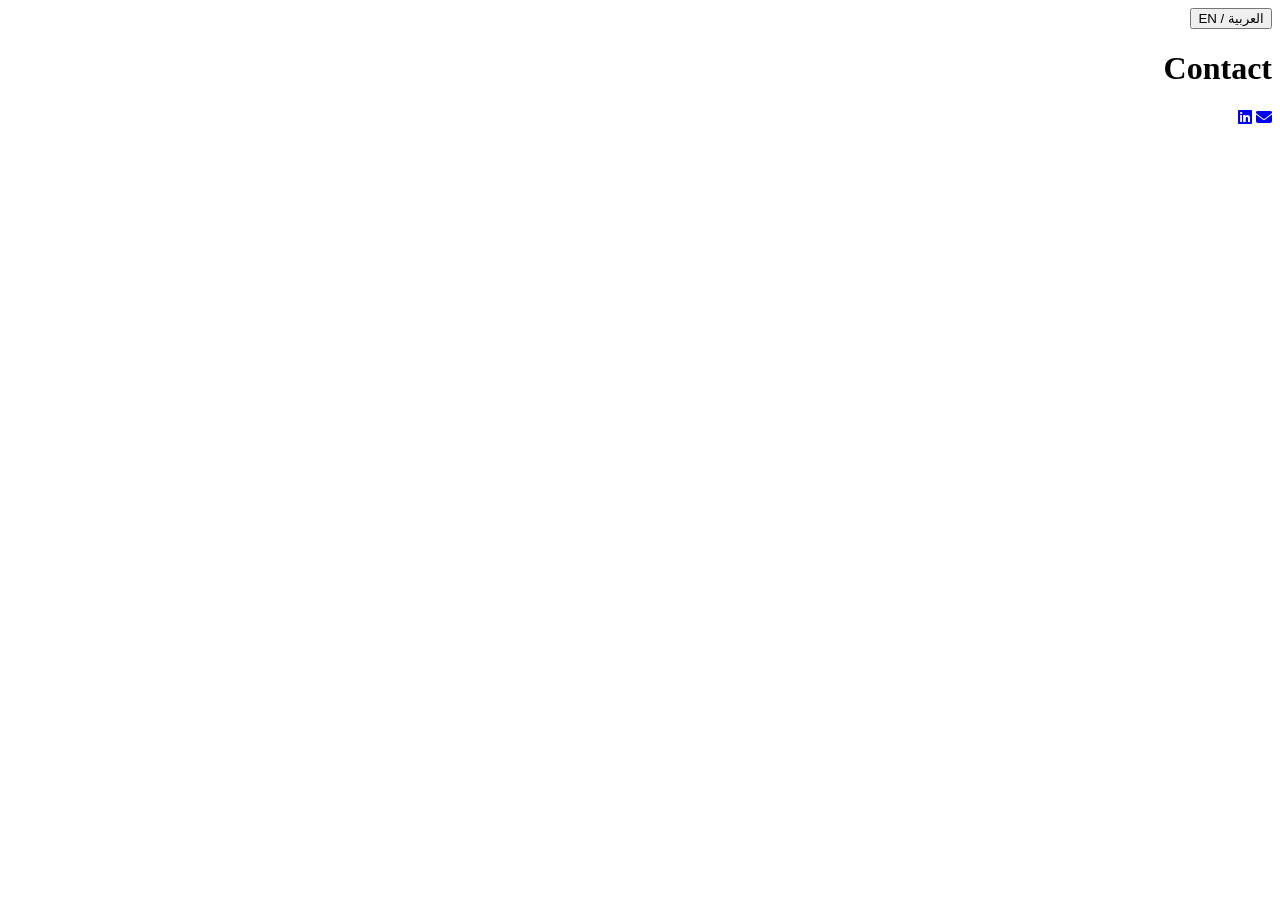
==== contact.html @ 06b18717 "Upload website files" ====
<!DOCTYPE html>
<html lang="ar" dir="rtl">
<head>
    <meta charset="UTF-8">
    <title>Contact - Leen Albutehy</title>
    <link rel="stylesheet" href="https://cdnjs.cloudflare.com/ajax/libs/font-awesome/6.5.1/css/all.min.css">
    <link rel="stylesheet" href="style.css">
</head>
<body>
    <button id="lang-toggle">العربية / EN</button>

    <h1 data-en="Contact" data-ar="للتواصل">Contact</h1>
    <div id="contact-icons">
        <a href="mailto:leensulaimann@gmail.com"><i class="fa-solid fa-envelope"></i></a>
        <a href="https://www.linkedin.com/in/leen-albutehy-75a9b6298"><i class="fa-brands fa-linkedin"></i></a>
    </div>

    <script src="script.js"></script>
</body>
</html>
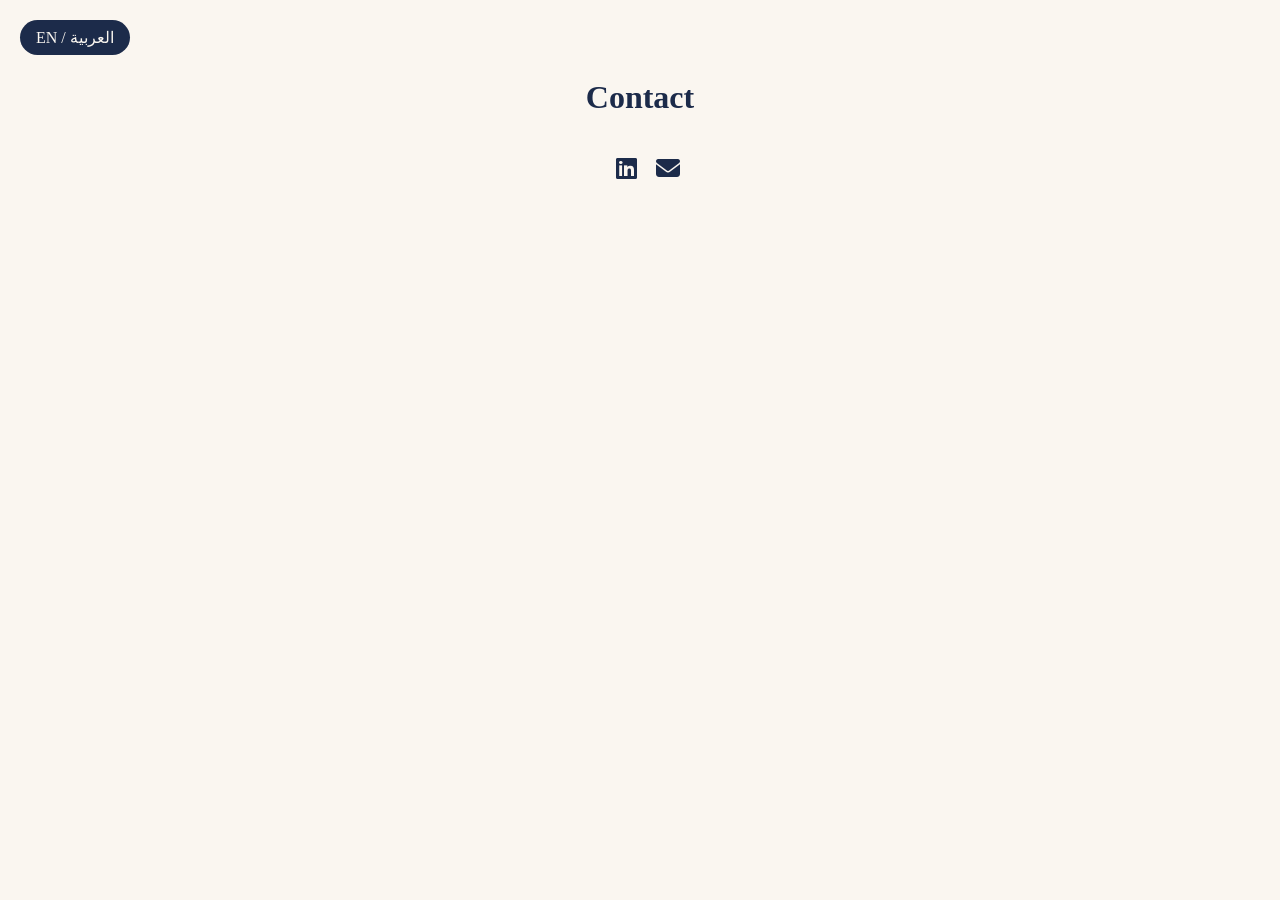
==== commit 19b575cd: "Update contact.html" ====
--- a/contact.html
+++ b/contact.html
@@ -2,6 +2,7 @@
 <html lang="ar" dir="rtl">
 <head>
     <meta charset="UTF-8">
+    <meta name="viewport" content="width=device-width, initial-scale=1.0">
     <title>Contact - Leen Albutehy</title>
     <link rel="stylesheet" href="https://cdnjs.cloudflare.com/ajax/libs/font-awesome/6.5.1/css/all.min.css">
     <link rel="stylesheet" href="style.css">
@@ -17,4 +18,4 @@
 
     <script src="script.js"></script>
 </body>
-</html>+</html>
--- a/style.css
+++ b/style.css
@@ -0,0 +1,229 @@
+body {
+    background-color: #faf6f0;
+    color: #1c2b4a;
+    font-family: 'Georgia', serif;
+    padding: 40px;
+    padding-bottom: 0;
+    line-height: 1.8;
+    text-align: center;
+}
+
+a {
+    color: #1c2b4a;
+}
+h1 {
+    text-align: center;
+}
+button {
+    background-color: #1c2b4a;
+    color: #faf6f0;
+    border: none;
+    padding: 12px 30px;
+    font-family: 'Georgia', serif;
+    font-size: 16px;
+    border-radius: 25px;
+    cursor: pointer;
+}
+
+button:hover {
+    background-color: #6b5238;
+}
+h2 {
+    margin-top: 50px;
+    font-size: 24px;
+    letter-spacing: 1px;
+}
+
+ul {
+    list-style-type: none;
+    padding: 0;
+}
+
+li {
+    margin-bottom: 8px;
+}
+#contact-icons a {
+    font-size: 24px;
+    margin-left: 15px;
+    transition: color 0.3s;
+    color: #1c2b4a;
+}
+
+#contact-icons a:hover {
+    color: #4a3728;
+}
+#logo {
+    width: 240px;
+    display: block;
+    margin: 0 auto;
+}
+footer {
+    background-color: #1c2b4a;
+    color: #faf6f0;
+    text-align: center;
+    padding: 15px;
+    width: 100vw;
+    position: relative;
+    left: 50%;
+    right: 50%;
+    margin-left: -50vw;
+    margin-right: -50vw;
+    margin-top: 60px;
+    margin-bottom: 0;
+}
+footer h2 {
+    color: #faf6f0;
+}
+
+@keyframes fadeIn {
+    from {
+        opacity: 0;
+        transform: translateY(20px);
+    }
+    to {
+        opacity: 1;
+        transform: translateY(0);
+    }
+}
+
+#logo {
+    animation: fadeIn 1s ease-out;
+}
+
+body > p {
+    animation: fadeIn 1s ease-out 0.3s;
+    animation-fill-mode: backwards;
+}
+
+body > a {
+    animation: fadeIn 1s ease-out 0.6s;
+    animation-fill-mode: backwards;
+}
+
+h2 {
+    animation: fadeIn 1s ease-out;
+    animation-fill-mode: backwards;
+}
+#lang-toggle {
+    position: absolute;
+    top: 20px;
+    left: 20px;
+    background-color: #1c2b4a;
+    color: #faf6f0;
+    border: none;
+    padding: 8px 16px;
+    border-radius: 20px;
+    cursor: pointer;
+    font-family: 'Georgia', serif;
+}
+#menu-container {
+    position: absolute;
+    top: 20px;
+    right: 20px;
+}
+
+#menu-toggle {
+    background-color: #1c2b4a;
+    color: #faf6f0;
+    border: none;
+    padding: 8px 16px;
+    border-radius: 20px;
+    cursor: pointer;
+    font-size: 20px;
+}
+
+#menu-list {
+    display: none;
+    list-style-type: none;
+    padding: 10px;
+    margin-top: 10px;
+    background-color: #ffffff;
+    border: 1px solid #1c2b4a;
+    border-radius: 10px;
+    text-align: right;
+}
+
+#menu-list li {
+    padding: 8px 15px;
+    cursor: pointer;
+}
+
+#menu-list li:hover {
+    background-color: #faf6f0;
+}
+
+#menu-list.show {
+    display: block;
+}
+footer #contact-icons a {
+    color: #faf6f0;
+}
+#back-to-top {
+    position: fixed;
+    bottom: 30px;
+    right: 30px;
+    background-color: #1c2b4a;
+    color: #faf6f0;
+    border: none;
+    width: 45px;
+    height: 45px;
+    border-radius: 50%;
+    font-size: 20px;
+    cursor: pointer;
+    display: none;
+}
+
+#back-to-top.show {
+    display: block;
+}
+@media (max-width: 768px) {
+    body {
+        padding: 20px;
+    }
+
+    #logo {
+        width: 150px;
+    }
+
+    h1 {
+        font-size: 24px;
+    }
+
+h2 {
+    font-size: 20px;
+}
+
+h1 {
+    font-size: 28px;
+}
+p {
+    font-size: 18px;
+    padding: 0 15px;
+    line-height: 1.6;
+}
+
+    #menu-container {
+        top: 10px;
+        right: 10px;
+    }
+
+    #lang-toggle {
+        top: 10px;
+        left: 10px;
+        font-size: 14px;
+        padding: 6px 12px;
+    }
+
+    footer {
+        padding: 10px;
+    }
+
+#menu-list {
+    width: 150px;
+    position: absolute;
+    top: 45px;
+    right: 0;
+    background-color: #ffffff;
+    z-index: 10;
+}  
+}
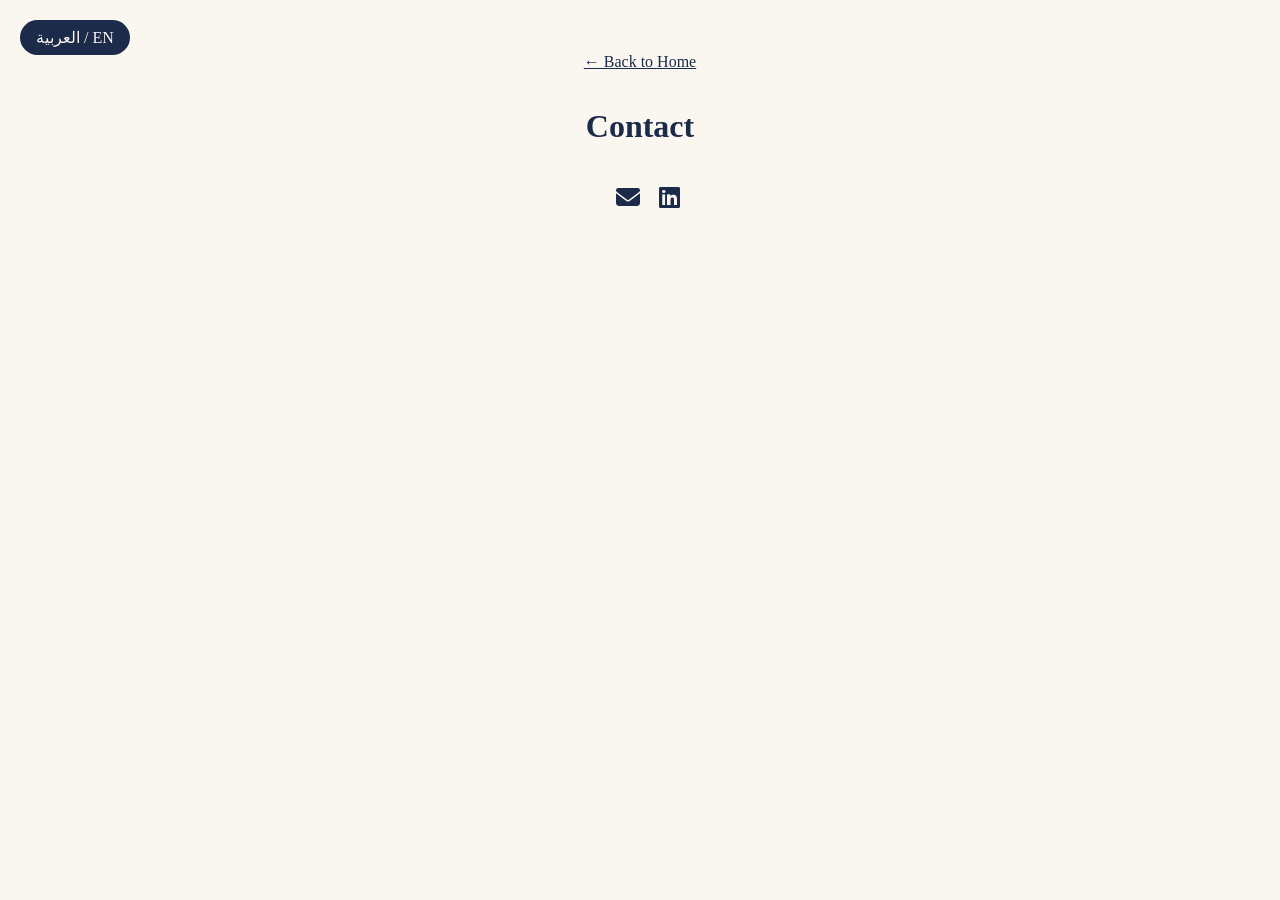
==== commit d7996620: "Update contact.html" ====
--- a/contact.html
+++ b/contact.html
@@ -8,6 +8,7 @@
     <link rel="stylesheet" href="style.css">
 </head>
 <body>
+    <a href="index.html" id="back-home">← Back to Home</a>
     <button id="lang-toggle">العربية / EN</button>
 
     <h1 data-en="Contact" data-ar="للتواصل">Contact</h1>
